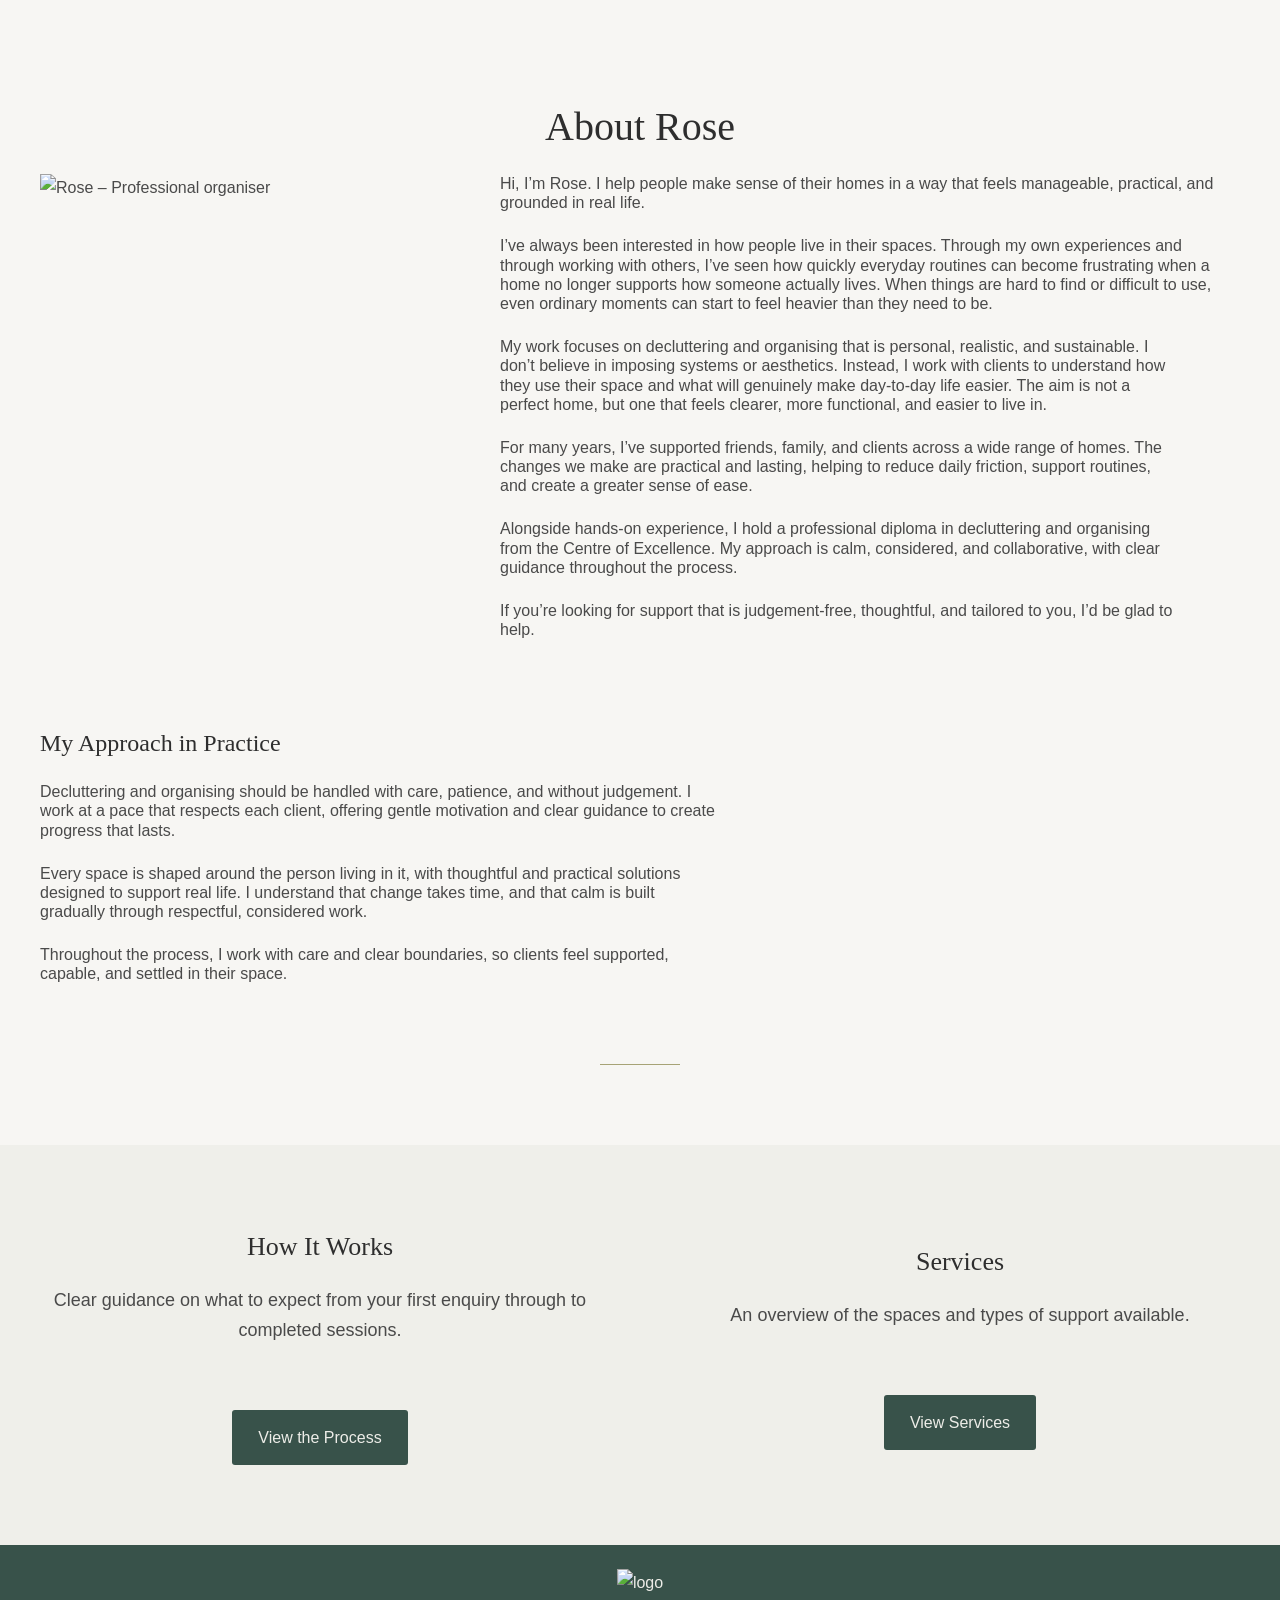
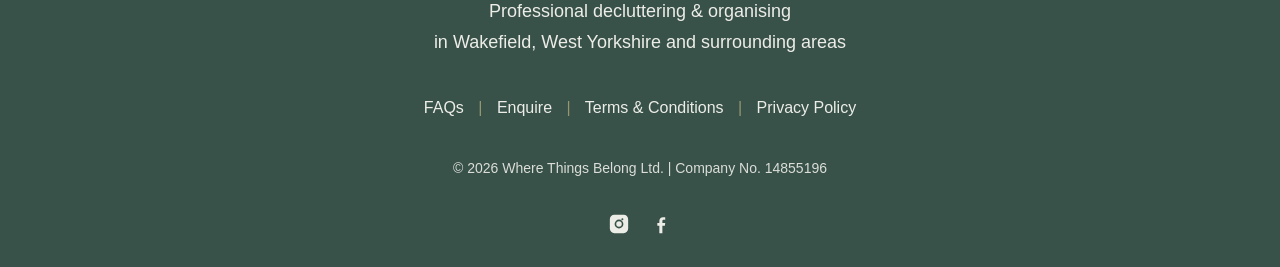
==== about.html @ 06a733cd "Update about page description for SEO" ====
<!DOCTYPE html>
<html lang="en">
<head>
     <meta charset="utf-8">
    <meta http-equiv="X-UA-Compatible" content="IE=edge">
    <title>About Rose | Where Things Belong</title>
    <link rel="icon" href="icon/favicon-32x32.png">
    <link rel="apple-touch-icon" href="icon/apple-touch-icon.png">
    <meta name="description"
        content="Professional decluttering and organising in Wakefield, West Yorkshire, and surrounding areas. Considered, practical support to create manageable systems that work for real life.">
    <meta name="viewport" content="width=device-width, initial-scale=1">
    <!-------------------------------Sheet Links------------------------->
    <link rel="stylesheet" href="style.css">
    <link rel="preload" href="PNG-Imgs/homepage/home.png" as="image">
    <!-------------------------------Fonts--------------------------------------->
    <link href="https://fonts.googleapis.com/css2?family=Sedan+SC&display=swap" rel="stylesheet" media="screen">
    <link
        href="https://fonts.googleapis.com/css2?family=Poppins:ital,wght@0,100;0,200;0,300;0,400;0,500;0,600;0,700;0,800;0,900;1,100;1,200;1,300;1,400;1,500;1,600;1,700;1,800;1,900&display=swap"
        rel="stylesheet">
        <!-------------------------------JavaScript------------------------>
    <link rel="stylesheet" href="https://cdnjs.cloudflare.com/ajax/libs/font-awesome/6.5.1/css/all.min.css" />
    <script src="https://code.jquery.com/jquery-1.10.2.js"></script>
</head>

<!-- -----------------------------------NAVIGATION BAR------------------------------->
<header>
  <!--Navigation bar-->
  <div id="nav-placeholder">

  </div>

  <script>
    $(function () {
      $("#nav-placeholder").load("nav.html");
    });
  </script>

</header>
<!--end of Navigation bar -->

<body>
     <!-----------------------------------ABOUT US------------------------------------->
<main class="about-page">

<div class="container">

<h1>About Rose</h1>

<div class="about-hero">

<div class="about-image">
<img src="PNG-Imgs/Rose - Where things belong.png" alt="Rose – Professional organiser">
</div>

<div class="about-intro">

<p>Hi, I’m Rose. I help people make sense of their homes in a way that feels manageable, practical, and grounded in real life.</p>

<p>I’ve always been interested in how people live in their spaces. Through my own experiences and through working with others, I’ve seen how quickly everyday routines can become frustrating when a home no longer supports how someone actually lives. When things are hard to find or difficult to use, even ordinary moments can start to feel heavier than they need to be.</p>

<div class="about-body reading-width">

<p>My work focuses on decluttering and organising that is personal, realistic, and sustainable. I don’t believe in imposing systems or aesthetics. Instead, I work with clients to understand how they use their space and what will genuinely make day-to-day life easier. The aim is not a perfect home, but one that feels clearer, more functional, and easier to live in.</p>

<p>For many years, I’ve supported friends, family, and clients across a wide range of homes. The changes we make are practical and lasting, helping to reduce daily friction, support routines, and create a greater sense of ease.</p>

<p>Alongside hands-on experience, I hold a professional diploma in decluttering and organising from the Centre of Excellence. My approach is calm, considered, and collaborative, with clear guidance throughout the process.</p>

<p>If you’re looking for support that is judgement-free, thoughtful, and tailored to you, I’d be glad to help.</p>

</div>


</div>

</div>



<div class="about-approach reading-width">

<h2>My Approach in Practice</h2>

<p>Decluttering and organising should be handled with care, patience, and without judgement. I work at a pace that respects each client, offering gentle motivation and clear guidance to create progress that lasts.</p>

<p>Every space is shaped around the person living in it, with thoughtful and practical solutions designed to support real life. I understand that change takes time, and that calm is built gradually through respectful, considered work.</p>

<p>Throughout the process, I work with care and clear boundaries, so clients feel supported, capable, and settled in their space.</p>

</div>

</div>


<div class="section-divider"></div>


<section class="cta-band">

<div class="container cta-grid">

<div class="cta-block">

<h3>How It Works</h3>

<p>Clear guidance on what to expect from your first enquiry through to completed sessions.</p>

<a href="HIW.html" class="btn-primary">View the Process</a>

</div>


<div class="cta-block">

<h3>Services</h3>

<p>An overview of the spaces and types of support available.</p>

<a href="Services.html" class="btn-primary">View Services</a>

</div>

</div>

</section>

</main>

        <!--footer bar-->
  <div id="foot-placeholder">

  </div>

  <script>
    $(function () {
      $("#foot-placeholder").load("footer.html");
    });
  </script>
  <!--end of footer bar-->
</body>
</html>
---- style.css ----
* {
  margin: 0;
  padding: 0;
  box-sizing: border-box;
}

html {
  scroll-behavior: smooth;
}

body {
  min-height: 100%;
      background-color: #F7F6F3;

}



/****************************************** HEADER PERM**************************************************************/

.nav-bar {
  width: 100%;
  height: auto;
  display: flex;
  justify-content: space-evenly;
  align-items: center;
  list-style: none;
  color: #000;
  padding: auto;
  background-color: #F7F6F3;
  border-radius: 5px;
  border-bottom: #EDEDE8 solid 1px;
}

.nav-logo {
  display: flex;
  align-items: center;
}

.nav-logo img {
  height: 80px !important;        
  width: auto;        
  max-width: 100%;     
  object-fit: contain; 
}

.menu {
  display: flex;
}

.menu li {
  padding-left: 30px;
}

.menu li a {
  display: inline-block;
  text-decoration: none;
  color: #000;
  text-align: center;
  transition: 0.15s ease-in-out;
  position: relative;
  text-transform: capitalize;
}

.menu li a::after {
  content: "";
  position: absolute;
  bottom: 0;
  left: 0;
  width: 0;
  height: 1px;
  background-color: #A7A376;
  transition: 0.15s ease-in-out;
}

.menu li a:hover:after {
  width: 100%;
}

.open-menu,
.close-menu {
  position: absolute;
  color: #000;
  cursor: pointer;
  font-size: 1.5rem;
  display: none;
}

.open-menu {
  top: 4%;
  /*was 50% before fixed position applied*/
  right: 20px;
  transform: translateY(-50%);
  position: fixed;
}

.close-menu {
  top: 10px;
  right: 20px;
}

#check {
  display: none;
}


body{
  background:#F7F6F3;
  color:#4A4A4A;
  font-family:'Source Sans 3', sans-serif;
  line-height:1.7;
  }
  
  .container{
  max-width:1200px;
  margin:auto;
  padding: 0%;
  }
  
  .reading-width{
  max-width:680px;
  }
  
  section{
  padding:100px 0;
  }
  
  h1,h2,h3{
  font-family: "Cormorant Garamond", serif;
  font-weight: 500;
  font-size: 36px;
  color: #2E2E2E;
  margin-bottom: 60px;
  }
  
  h1{
  font-size:52px;
  line-height:1.15;
  }
  
  .about-page h1{
    display: block;
    width: 85%;
    height: auto;
    text-align: center;
    justify-content: center;
    align-items: center;
    margin: 1.5rem auto;
    padding: auto;
  }
  
  .btn-primary{
  display:inline-block;
  background:#38524A;
  color:#EDEDE8;
  padding:16px 28px;
  text-decoration:none;
  margin-top:40px;
  font-style: normal;
  }
  
  .services-overview{
  background:#EFEFEA;
  }


  .services-overview .reading-width ul li{
        color: #4A4A4A;
        font-style: italic;
        font-size: large;
        list-style-position: inside;
  }


  .services-overview .reading-width li::marker{
    color: #A7A376;
  }
  
  .about-overview{
  background:#EFEFEA;
  }
  
  .hero-grid{
  display:grid;
  grid-template-columns:1fr 1fr;
  gap:80px;
  align-items:center;
  margin: auto;
  }

  .hero-text{
    margin: 1rem auto;
    padding: auto;
  }

  .hero-text h1{
    text-align: center;
  }
  
  .hero-image img{
  width:100%;
  height:auto;
  }
  
  .testimonial-grid{
  display:grid;
  grid-template-columns:repeat(3,1fr);
  gap:80px;
  }
  
  .testimonial p{
  font-size:18px;
  }
  
  .attribution{
  margin-top:16px;
  color:#2E2E2E;
  font-size:16px;
  }
  
  .final-cta{
  background:#EFEFEA;
  }
  
  .cta-grid{
  display:grid;
  grid-template-columns:1fr 1fr;
  gap:80px;
  align-items: center;
  text-align: center;
  justify-content: center;
  }


.testimonials {
  background: #F7F6F3;
  padding: 100px 0 120px 0;
}

.testimonials .container {
  max-width: 1200px;
  margin: 0 auto;
}

.testimonials h2 {
  font-family: "Cormorant Garamond", serif;
  font-weight: 500;
  font-size: 36px;
  color: #2E2E2E;
  margin-bottom: 60px;
}

.testimonial-grid {
  display: grid;
  grid-template-columns: repeat(3, 1fr);
  gap: 70px;
}

.testimonial {
  border-left: 3px solid #A7A376;
  padding-left: 24px;
}

.testimonial-text {
  font-family: "Source Sans 3", sans-serif;
  font-size: 18px;
  line-height: 1.7;
  color: #4A4A4A;
}

.testimonial-author {
  font-family: "Source Sans 3", sans-serif;
  font-size: 16px;
  color: #2E2E2E;
  margin-top: 16px;
}

.contact-page{
  background:#F7F6F3;
  color:#4A4A4A;
  }

  .contact-page h2{
    margin: 1rem 0;
    padding: 0;
  }

  .contact-page h1{
    margin: 1.5rem auto;
    padding: auto;
  }
  
  /* Containers */
  
 
  
  .reading-width{
  max-width:680px;
  }

  /* Headings */
  
  h1{
  font-family:"Cormorant Garamond",serif;
  font-weight:500;
  font-size:40px;
  color:#2E2E2E;
  padding-top:80px;
  margin-bottom:24px;
  }

  
  .next-heading{
  margin-top:80px;
  }
  
  /* Body text */
  
  p{
  font-family:"Source Sans 3",sans-serif;
  font-size:18px;
  line-height:1.7;
  margin-bottom:24px;
  }
  
  .intro{
  margin-bottom:40px;
  }
  
  /* Contact form */
  
  .contact-form{
  margin-top:20px;
  }
  
  .form-field{
  margin-bottom:20px;
  }
  
  .form-field label{
  display:block;
  font-family:"Source Sans 3",sans-serif;
  font-size:16px;
  color:#2E2E2E;
  margin-bottom:8px;
  }
  
  .contact-form input,
  .contact-form textarea{
  width:100%;
  padding:14px 16px;
  border:1px solid #A7A376;
  background:#FFFFFF;
  font-family:"Source Sans 3",sans-serif;
  font-size:16px;
  border-radius:3px;
  }

  
  .contact-form textarea{
  min-height:140px;
  resize:vertical;
  }
  
  /* Button */
  
  .btn-submit{
  margin-top:30px;
  background:#38524A;
  color:#EDEDE8;
  border:none;
  padding:14px 26px;
  font-family:"Source Sans 3",sans-serif;
  font-size:16px;
  cursor:pointer;
  border-radius:3px;
  transition:background .25s ease;
  }
  
  .btn-submit:hover{
  background:#2f443d;
  }
  
  /* Divider */
  
  .section-divider{
  width:80px;
  height:1px;
  background:#A7A376;
  margin:80px auto;
  }
  
  /* CTA band */
  
  .cta-band{
  background:#EFEFEA;
  padding:80px 0;
  }
  
  .cta-grid{
  display:grid;
  grid-template-columns:1fr 1fr;
  gap:80px;
  }
  
  .cta-block h3{
  font-family:"Cormorant Garamond",serif;
  font-size:26px;
  color:#2E2E2E;
  margin-bottom:16px;
  }

  .final-cta h3{
  font-family: "Cormorant Garamond", serif;
  font-weight: 500;
  font-size: 36px;
  color: #2E2E2E;
  margin-bottom: 60px;  }
  
  .cta-block p{
  margin-bottom:24px;
  }
  
  .btn-primary{
  display:inline-block;
  background:#38524A;
  color:#EDEDE8;
  padding:14px 26px;
  text-decoration:none;
  font-family:"Source Sans 3",sans-serif;
  font-size:16px;
  }
  
  .btn-primary:hover{
  background:#2f443d;
  }

  .about-page{
background:#F7F6F3;
color:#4A4A4A;
}




/* Hero layout */

.about-hero{
display:grid;
grid-template-columns:420px 1fr;
gap:40px;
align-items:start;
margin-bottom:40px;
}

/* Image */

.about-image img{
width:80%;
height:auto;
display:block;
}

/* Body text */

.about-body p,
.about-intro p{
font-family:"Source Sans 3",sans-serif;
font-size:18px;
line-height:1.7;
color:#4A4A4A;
margin-bottom:26px;
}

/* Approach section */


.about-approach h2{
font-family:"Cormorant Garamond",serif;
font-weight:500;
font-size:24px;
color:#2E2E2E;
margin-top:60px;
margin-bottom:18px;
}

.about-intro p{
font-family:"Source Sans 3",sans-serif;
font-size:1rem;
line-height:1.2;
color:#4A4A4A;
margin-bottom:24px;
}

.about-approach p{
font-family:"Source Sans 3",sans-serif;
font-size:1rem;
line-height:1.2;
color:#4A4A4A;
margin-bottom:24px;
padding: 0;
}


/* Divider */

.section-divider{
width:80px;
height:1px;
background:#A7A376;
margin:80px auto;
}


/* Buttons */

.btn-primary{
display:inline-block;
background:#38524A;
color:#EDEDE8;
padding:14px 26px;
font-family:"Source Sans 3",sans-serif;
font-size:16px;
text-decoration:none;
border-radius:3px;
transition:background .25s ease;
}

.btn-primary:hover{
background:#2f443d;
}

.legal-page{
background:#F7F6F3;
}

.legal-container{
max-width:820px;
margin:auto;
padding:72px 40px;
}

.legal-page h1{
font-size:44px;
line-height:1.15;
margin-bottom:32px;
padding-top:20px;
}

.legal-page h2{
font-size:28px;
line-height:1.2;
margin-top:44px;
margin-bottom:18px;
}

/* Last updated */

.last-updated{
font-family:"Source Sans 3",sans-serif;
font-size:16px;
color:#4A4A4A;
margin-bottom:28px;
}

/* Body text */

.legal-container p{
font-family:"Source Sans 3",sans-serif;
font-size:16.5px;
line-height:1.75;
color:#4A4A4A;
margin-bottom:18px;
}

/* Lists */

.legal-container ul{
margin:12px 0 20px 18px;
}

.legal-container li{
font-family:"Source Sans 3",sans-serif;
font-size:16.5px;
line-height:1.75;
color:#4A4A4A;
margin-bottom:8px;
}

.legal-container li::marker{
color:#A7A376;
}

/* Links */

.legal-container a{
color:#38524A;
text-decoration:none;
}

.legal-container a:hover{
text-decoration:underline;
}

.book_btn {
  background-color:#38524A;
  color:  #EDEDE8;
  padding: 0.5rem 0.5rem;
  border: none;
  outline: none;
  border-radius: 0.5rem;
  font-size: 1rem;
  font-weight: 400;
  cursor: pointer;
  transition: scale 0.2 ease;
  font-family: "Cormorant Garamond", serif;
  transition: scale 0.2 ease;
  text-align: center;
  text-decoration: none;
}

 /*---------------------------------------------------FOOTER-----------------------------------------------------------------*/
  .site-footer {
    background: #38524A;
    color: #EDEDE8;
    padding:  24px 80px;
    text-align: center;
  }
  
  .footer-container {
    max-width: 1200px;
    margin: 0 auto;
  }
  
  /* Wordmark */
  
  .footer-brand img{
    width: 100%;
    height: auto;
    padding: 0%;
    align-items: start;
    text-align: center;
    justify-content: center;
  }
  
  .brand-sub {
    font-family: "Cormorant Garamond", serif;
    font-size: 18px;
  }
  
  /* Location */
  
  .footer-location {
    font-family: "Source Sans 3", sans-serif;
    font-size: 16px;
  }
  
  /* Links */
  
  .footer-links {
    margin-top: 36px;
    font-family: "Source Sans 3", sans-serif;
    font-size: 16px;
  }
  
  .footer-links a {
    color: #EDEDE8;
    text-decoration: none;
    transition: color 0.25s ease;
  }
  
  .footer-links a:hover {
    color: #A7A376;
  }
  
  .footer-links .divider {
    margin: 0 10px;
    opacity: 0.85;
    color: #A7A376;
  }
  
  /* Social */
  
  .footer-social {
    margin-top: 32px;
    display: flex;
    justify-content: center;
    gap: 20px;
  }
  
  .social-icon {
    width: 22px;
    height: 22px;
    fill: #EDEDE8;
    transition: fill 0.25s ease;
  }
  
  .footer-social a:hover .social-icon {
    fill: #A7A376;
  }
  
  /* Legal */
  
  .footer-legal {
    margin-top: 36px;
    font-family: "Source Sans 3", sans-serif;
    font-size: 14px;
    opacity: 0.9;
    color: #EDEDE8;
    text-align: center;
  }

  .footer-legal p {
    color: #EDEDE8;
    font-size: 14px;
    margin: 0;
    opacity: 1;

}
  
@media (max-width: 900px) {

  .testimonial-grid {
    grid-template-columns: 1fr;
    gap: 45px;
  }

  .testimonials {
    padding: 80px 24px 100px 24px;
  }

  .nav-logo{
    height: auto;
    width: auto;
  }

   .hero-grid{
    margin: auto;
    align-items: center;
    justify-content: center;
    text-align: center;
  }

}

@media (max-width:768px){



.container{
padding:0 24px;
}

h1{
font-size:30px;
padding-top:60px;
margin-bottom:24px;
}

.about-hero{
grid-template-columns:1fr;
}

.about-image img{
margin:24px 0;
}

.about-body p,
.about-intro p{
font-size:17px;
margin-bottom:24px;
}


.section-divider{
width:60px;
margin:60px auto;
}

.cta-grid{
grid-template-columns:1fr;
gap:40px;
}

.cta-band{
padding:60px 24px;
}

.legal-container{
padding:60px 24px;
}

h1{
font-size:30px;
}

h2{
font-size:20px;
}

.legal-container p,
.legal-container li{
font-size:16px;
}

}
/*media - change if you want to change the display for a device.*/

/*Extra small screens*/
@media (max-width: 767px) {


  .menu {
    flex-direction: column;
    align-items: center;
    justify-content: space-evenly;
    width: 100%;
    height: 100%;
    position: fixed;
    top: 0;
    right: -100%;
    z-index: 100;
    transition: all 0.5s ease-in-out;
    background: rgba(167, 167, 167, 0.5);
    backdrop-filter: blur(10px);
  }

  h1,h2,h3 {
    font-family: "Cormorant Garamond", serif;
  font-weight: 500;
  font-size: 36px;
  color: #2E2E2E;
  margin-bottom: 60px;
  }

  .menu li a {
    padding: 10px;
    font-family: 'Cormorant Garamond', sans-serif;
    text-decoration: none;
    color: #000;
    font-weight: 700;
  }

  .open-menu,
  .close-menu {
    display: block;
    margin-top: 3rem;
  }

  #check:checked ~ .menu {
    right: 0;
  }

  #check:checked ~ .open-menu {
    visibility: hidden;
  }

  .menu-2 {
    display: none;
  }

  .nav-bar {
    display: flex;
    flex-direction: row;
    align-items: center;
    justify-content: space-between;
  }

  .nav-logo img {
    height: 60px !important;
    width: auto !important;
}

  /*--------------------------------------------HEADER------------------------------------------------*/

  .hero {
    width: 100%;
    min-height: 100%;
    margin: 0%;
    padding: 0%;
    align-items: center;
    justify-content: center;
    text-align: center;
  }

  .hero-grid{
    display: block;
    align-items: left;
    justify-content: left;
    text-align: left;
  }

  .hero-image{
    display: none;
    margin: 0;
    padding: 0;
  }

  .tagline{
    font-style: italic;
    text-align: center;
  }




  /********************************************************** BUTTONS************************************/


 

}


/*medium screens*/
@media (min-width: 768px) {
  .nav-bar {
    width: 100%;
    height: 10%;
    display: flex;
    flex-direction: row;
    justify-content: space-evenly;
    align-items: center;
    position: fixed;
    top: 0;
    z-index: 1030;
    margin: auto;
    padding: 2rem 1rem;
  }

.nav-logo img {
    height: 80px;
  }

  .menu,
  .open-menu,
  .close-menu,
  #check {
    display: none;
  }

  .menu-2 {
    display: flex;
    flex-direction: row;
    width: 100%;
    justify-content: space-evenly;
    align-items: right;
    font-size: 1rem;
    font-family: "Cormorant Garamond", serif;
    padding: 1rem 0;
  }

  .menu-2 a {
    text-decoration: none;
    color: #000;
    position: relative;
  }

  .menu-2 a::after {
    content: "";
    position: absolute;
    left: 0;
    bottom: -2px;
    width: 100%;
    height: 1px;
    background-color: #A7A376;
    transform: scaleX(0);
    transform-origin: left;
    transition: transform 0.3s ease-in-out;
  }

  .menu-2 a:hover::after {
    transform: scaleX(1);
  }

  .hero-image{
    display: block;
  }

  .col-2 h1 {
    font-size: 2.5rem;
  }



  .small-container {
    width: 100%;
  }
  .hero-grid{
  display:grid;
  grid-template-columns:1fr 1fr;
  gap:80px;
  align-items:center;
  }

   .footer-brand img{
    width: 30%;
    height: auto;
   }

  

  details {
    font-size: 1.5rem;
    border: #000 solid;
    margin: 1rem 0;
    padding: 2rem 0;
  }

  .about {
    width: 100%;
    height: 100%;
    display: flex;
    flex-direction: column;
    text-align: center;
    align-items: center;
    justify-content: center;
  }

  .about .row {
    display: grid;
    grid-template-columns: auto auto;
  }

  .about h2 {
    text-align: center;
    display: flex;
    font-family: "Cormorant Garamond", sans-serif;
    font-optical-sizing: auto;
    font-weight: 400;
    font-style: normal;
  }

  .about p {
    text-align: center;
    display: flex;
    flex-direction: column;
    margin-left: auto;
    margin-right: auto;
    font-family: "Cormorant Garamond", serif;
    font-weight: 400;
    font-style: normal;
    font-size: 1.3rem;
  }

  .col-2 img {
    width: auto;
    height: 40rem;
    margin: auto 2rem;
  }

  .open-container ul li {
    padding: 2rem 0;
    font-size: 1.5rem;
  }

  .contact-inputs {
    font-size: 1.5rem;
    text-align: center;
    padding: 3rem;
  }
}



/*normal screens*/
@media (min-width: 1024px) {

    .nav-bar {
    width: 100%;
    height: 10%;
    display: flex;
    flex-direction: row;
    justify-content: space-evenly;
    align-items: center;
  }

  .book_btn {
    width: 10%;
  }

  .nav-bar a {
    font-size: 1rem;
  }

}



/*Extra large screens*/
@media (min-width: 1536px) {


  .hero {
    padding: 0%;
    height: 100%;
  }
  
}
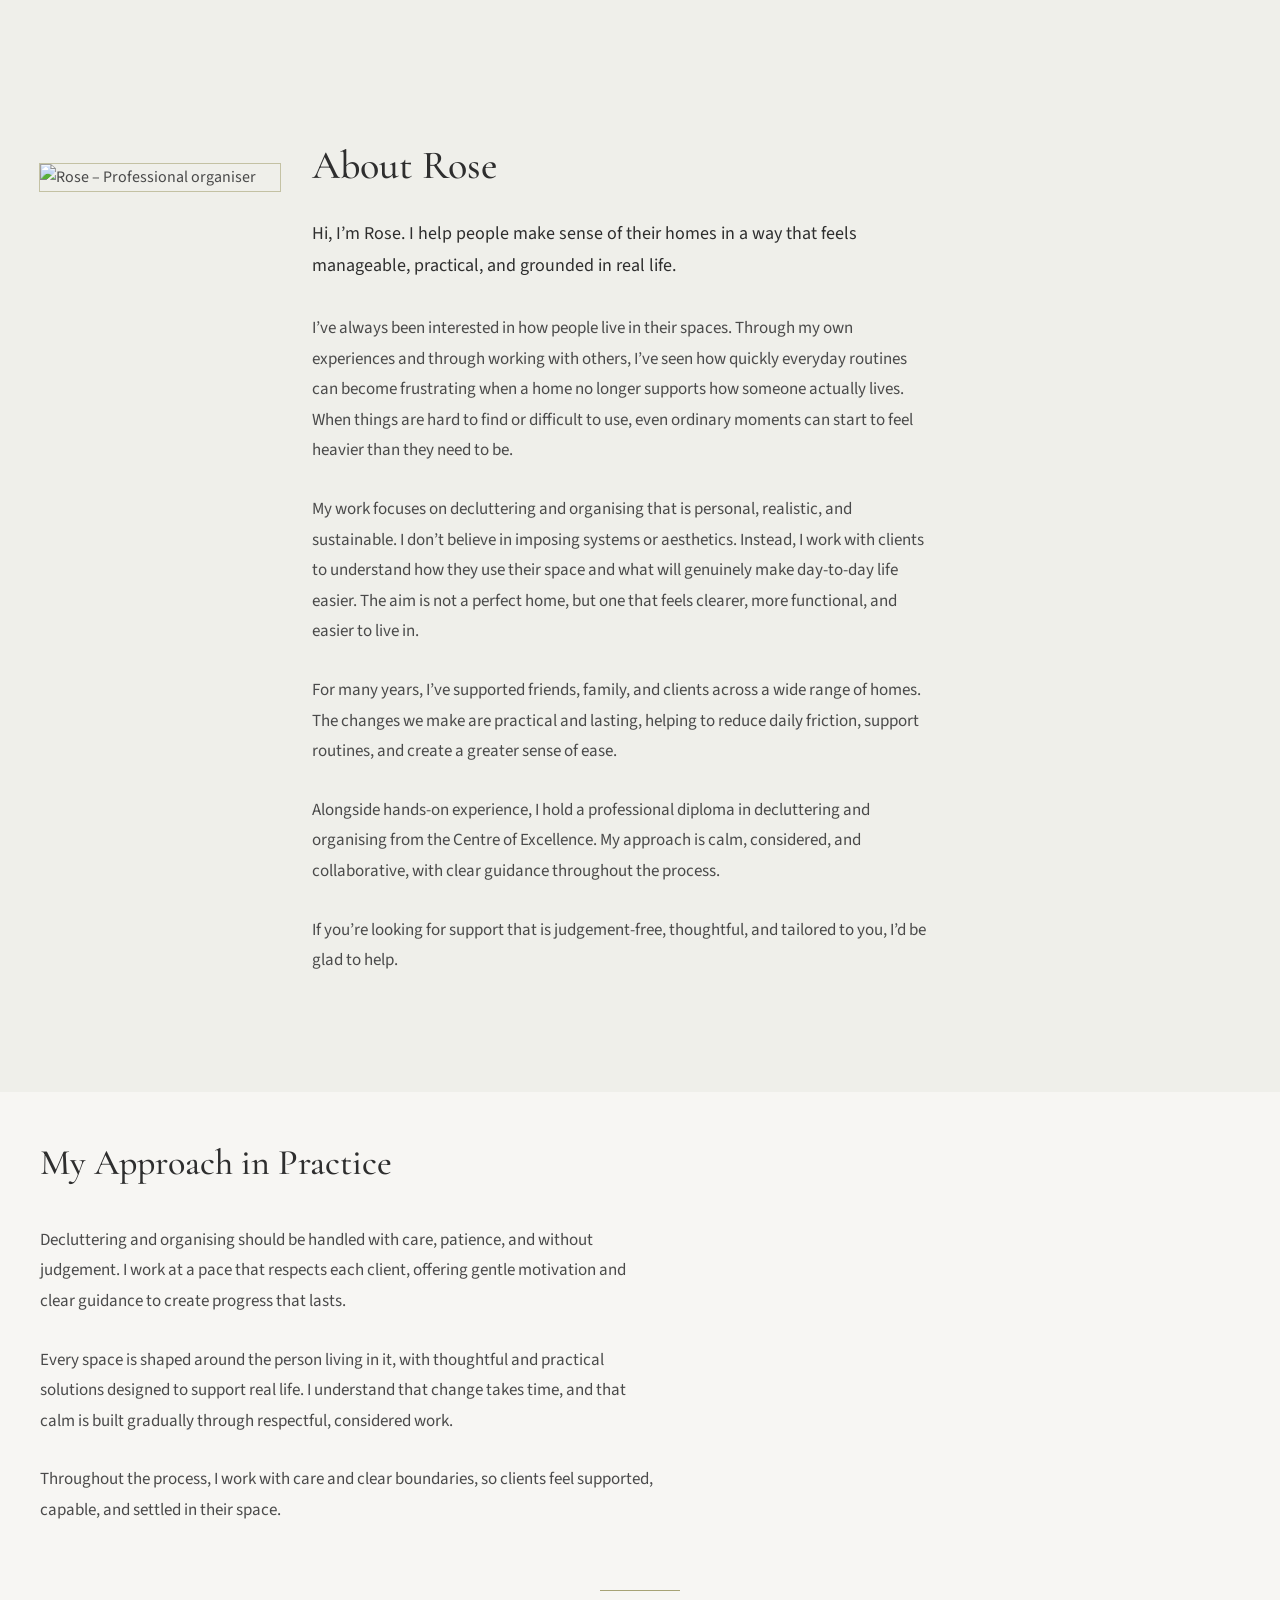
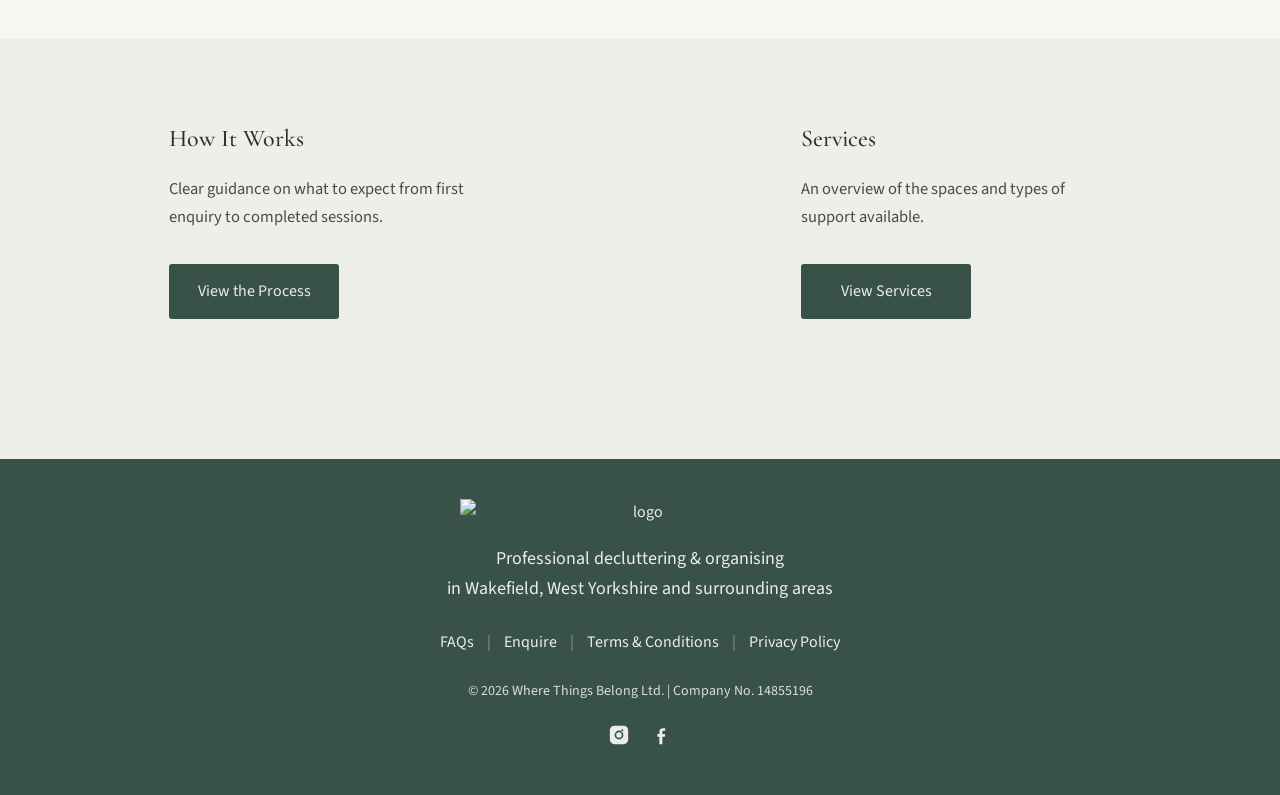
==== commit 736c5be9: "Refine CTA styling, fix fonts, and improve footer layout" ====
--- a/about.html
+++ b/about.html
@@ -7,16 +7,13 @@
     <link rel="icon" href="icon/favicon-32x32.png">
     <link rel="apple-touch-icon" href="icon/apple-touch-icon.png">
     <meta name="description"
-        content="Professional decluttering and organising in Wakefield, West Yorkshire, and surrounding areas. Considered, practical support to create manageable systems that work for real life.">
+        content="Learn more about Rose and the considered, practical approach behind Where Things Belong, offering professional decluttering and organising in West Yorkshire.">
     <meta name="viewport" content="width=device-width, initial-scale=1">
     <!-------------------------------Sheet Links------------------------->
-    <link rel="stylesheet" href="style.css">
+    <link rel="stylesheet" href="style.css?v=2">
     <link rel="preload" href="PNG-Imgs/homepage/home.png" as="image">
     <!-------------------------------Fonts--------------------------------------->
-    <link href="https://fonts.googleapis.com/css2?family=Sedan+SC&display=swap" rel="stylesheet" media="screen">
-    <link
-        href="https://fonts.googleapis.com/css2?family=Poppins:ital,wght@0,100;0,200;0,300;0,400;0,500;0,600;0,700;0,800;0,900;1,100;1,200;1,300;1,400;1,500;1,600;1,700;1,800;1,900&display=swap"
-        rel="stylesheet">
+     <link href="https://fonts.googleapis.com/css2?family=Cormorant+Garamond:wght@500&family=Source+Sans+3:wght@400;500&display=swap" rel="stylesheet">
         <!-------------------------------JavaScript------------------------>
     <link rel="stylesheet" href="https://cdnjs.cloudflare.com/ajax/libs/font-awesome/6.5.1/css/all.min.css" />
     <script src="https://code.jquery.com/jquery-1.10.2.js"></script>
@@ -41,55 +38,54 @@
 <body>
      <!-----------------------------------ABOUT US------------------------------------->
 <main class="about-page">
+  <section class="about-intro-section">
+    <div class="container">
 
-<div class="container">
+      <div class="about-hero">
 
-<h1>About Rose</h1>
+        <div class="about-image">
+          <img src="PNG-Imgs/Rose - Where things belong.png" alt="Rose – Professional organiser">
+        </div>
 
-<div class="about-hero">
+        <div class="about-intro">
+          <h1>About Rose</h1>
 
-<div class="about-image">
-<img src="PNG-Imgs/Rose - Where things belong.png" alt="Rose – Professional organiser">
-</div>
+          <p>Hi, I’m Rose. I help people make sense of their homes in a way that feels manageable, practical, and grounded in real life.</p>
 
-<div class="about-intro">
+          <p>I’ve always been interested in how people live in their spaces. Through my own experiences and through working with others, I’ve seen how quickly everyday routines can become frustrating when a home no longer supports how someone actually lives. When things are hard to find or difficult to use, even ordinary moments can start to feel heavier than they need to be.</p>
 
-<p>Hi, I’m Rose. I help people make sense of their homes in a way that feels manageable, practical, and grounded in real life.</p>
+          <div class="about-body reading-width">
+            <p>My work focuses on decluttering and organising that is personal, realistic, and sustainable. I don’t believe in imposing systems or aesthetics. Instead, I work with clients to understand how they use their space and what will genuinely make day-to-day life easier. The aim is not a perfect home, but one that feels clearer, more functional, and easier to live in.</p>
 
-<p>I’ve always been interested in how people live in their spaces. Through my own experiences and through working with others, I’ve seen how quickly everyday routines can become frustrating when a home no longer supports how someone actually lives. When things are hard to find or difficult to use, even ordinary moments can start to feel heavier than they need to be.</p>
+            <p>For many years, I’ve supported friends, family, and clients across a wide range of homes. The changes we make are practical and lasting, helping to reduce daily friction, support routines, and create a greater sense of ease.</p>
 
-<div class="about-body reading-width">
+            <p>Alongside hands-on experience, I hold a professional diploma in decluttering and organising from the Centre of Excellence. My approach is calm, considered, and collaborative, with clear guidance throughout the process.</p>
 
-<p>My work focuses on decluttering and organising that is personal, realistic, and sustainable. I don’t believe in imposing systems or aesthetics. Instead, I work with clients to understand how they use their space and what will genuinely make day-to-day life easier. The aim is not a perfect home, but one that feels clearer, more functional, and easier to live in.</p>
+            <p>If you’re looking for support that is judgement-free, thoughtful, and tailored to you, I’d be glad to help.</p>
+          </div>
 
-<p>For many years, I’ve supported friends, family, and clients across a wide range of homes. The changes we make are practical and lasting, helping to reduce daily friction, support routines, and create a greater sense of ease.</p>
+        </div>
 
-<p>Alongside hands-on experience, I hold a professional diploma in decluttering and organising from the Centre of Excellence. My approach is calm, considered, and collaborative, with clear guidance throughout the process.</p>
+      </div>
 
-<p>If you’re looking for support that is judgement-free, thoughtful, and tailored to you, I’d be glad to help.</p>
+    </div>
+  </section>
 
-</div>
+  <div class="container">
 
+    <div class="about-approach reading-width">
 
-</div>
+      <h2>My Approach in Practice</h2>
 
-</div>
+      <p>Decluttering and organising should be handled with care, patience, and without judgement. I work at a pace that respects each client, offering gentle motivation and clear guidance to create progress that lasts.</p>
 
+      <p>Every space is shaped around the person living in it, with thoughtful and practical solutions designed to support real life. I understand that change takes time, and that calm is built gradually through respectful, considered work.</p>
 
+      <p>Throughout the process, I work with care and clear boundaries, so clients feel supported, capable, and settled in their space.</p>
 
-<div class="about-approach reading-width">
+    </div>
 
-<h2>My Approach in Practice</h2>
-
-<p>Decluttering and organising should be handled with care, patience, and without judgement. I work at a pace that respects each client, offering gentle motivation and clear guidance to create progress that lasts.</p>
-
-<p>Every space is shaped around the person living in it, with thoughtful and practical solutions designed to support real life. I understand that change takes time, and that calm is built gradually through respectful, considered work.</p>
-
-<p>Throughout the process, I work with care and clear boundaries, so clients feel supported, capable, and settled in their space.</p>
-
-</div>
-
-</div>
+  </div>
 
 
 <div class="section-divider"></div>
@@ -103,7 +99,7 @@
 
 <h3>How It Works</h3>
 
-<p>Clear guidance on what to expect from your first enquiry through to completed sessions.</p>
+<p>Clear guidance on what to expect from first enquiry to completed sessions.</p>
 
 <a href="HIW.html" class="btn-primary">View the Process</a>
 
--- a/style.css
+++ b/style.css
@@ -138,16 +138,15 @@
   line-height:1.15;
   }
   
-  .about-page h1{
-    display: block;
-    width: 85%;
-    height: auto;
-    text-align: center;
-    justify-content: center;
-    align-items: center;
-    margin: 1.5rem auto;
-    padding: auto;
-  }
+  .about-page h1 {
+  display: block;
+  width: auto;
+  height: auto;
+  text-align: left;
+  margin: 2.5rem 0 1.5rem 0;
+  padding: 0;
+  line-height: 1.05;
+}
   
   .btn-primary{
   display:inline-block;
@@ -400,9 +399,18 @@
   .cta-grid{
   display:grid;
   grid-template-columns:1fr 1fr;
-  gap:80px;
-  }
-  
+  gap:64px;
+  align-items: start;
+  }
+  
+  .cta-block {
+  display: flex;
+  flex-direction: column;
+  align-items: center;
+  text-align: center;
+  min-height: 260px;
+  }
+
   .cta-block h3{
   font-family:"Cormorant Garamond",serif;
   font-size:26px;
@@ -417,9 +425,13 @@
   color: #2E2E2E;
   margin-bottom: 60px;  }
   
-  .cta-block p{
-  margin-bottom:24px;
-  }
+ .cta-block {
+  display: flex;
+  flex-direction: column;
+  align-items: center;
+  text-align: center;
+  min-height: 260px;
+ }
   
   .btn-primary{
   display:inline-block;
@@ -429,86 +441,111 @@
   text-decoration:none;
   font-family:"Source Sans 3",sans-serif;
   font-size:16px;
+  text-align: center;
   }
   
   .btn-primary:hover{
   background:#2f443d;
-  }
-
-  .about-page{
-background:#F7F6F3;
-color:#4A4A4A;
-}
-
-
-
-
-/* Hero layout */
-
-.about-hero{
-display:grid;
-grid-template-columns:420px 1fr;
-gap:40px;
-align-items:start;
-margin-bottom:40px;
-}
-
-/* Image */
-
-.about-image img{
-width:80%;
-height:auto;
-display:block;
-}
-
-/* Body text */
-
+  
+}
+
+.about-intro-section {
+  background: #EFEFEA;
+  padding: 120px 0 48px;
+  margin-bottom: 40px;
+}
+
+.about-page {
+  background: #F7F6F3;
+  color: #4A4A4A;
+}
+
+.about-page .container {
+  max-width: 1200px;
+}
+
+.about-hero {
+  display: grid;
+  grid-template-columns: 240px minmax(0, 1fr);
+  gap: 32px;
+  align-items: start;
+  margin-top: 24px;
+  margin-bottom: 40px;
+}
+
+.about-image {
+  overflow: visible;
+  align-self: start;
+  padding-top: 20px;
+}
+
+.about-image img {
+  width: 100%;
+  max-width: 240px;
+  height: auto;
+  display: block;
+  object-fit: contain;
+  object-position: top;
+  box-shadow: 0 0 0 1px rgba(167, 163, 118, 0.6);
+}
+
+.about-intro {
+  max-width: 620px;
+}
+
+.about-page h1 {
+  display: block;
+  width: auto;
+  height: auto;
+  text-align: left;
+  justify-content: unset;
+  align-items: unset;
+  margin: 0 0 32px;
+  padding: 0;
+}
+
+.about-intro p,
 .about-body p,
-.about-intro p{
-font-family:"Source Sans 3",sans-serif;
-font-size:18px;
-line-height:1.7;
-color:#4A4A4A;
-margin-bottom:26px;
-}
-
-/* Approach section */
-
-
-.about-approach h2{
-font-family:"Cormorant Garamond",serif;
-font-weight:500;
-font-size:24px;
-color:#2E2E2E;
-margin-top:60px;
-margin-bottom:18px;
-}
-
-.about-intro p{
-font-family:"Source Sans 3",sans-serif;
-font-size:1rem;
-line-height:1.2;
-color:#4A4A4A;
-margin-bottom:24px;
-}
-
-.about-approach p{
-font-family:"Source Sans 3",sans-serif;
-font-size:1rem;
-line-height:1.2;
-color:#4A4A4A;
-margin-bottom:24px;
-padding: 0;
-}
-
+.about-approach p {
+  font-family: "Source Sans 3", sans-serif;
+  font-size: 17px;
+  line-height: 1.8;
+  color: #4A4A4A;
+  margin-bottom: 28px;
+  text-align: left;
+}
+
+.about-body.reading-width,
+.about-approach.reading-width {
+  max-width: 620px;
+}
+
+.about-approach {
+  margin-top: 0;
+}
+
+.about-approach h2 {
+  font-family: "Cormorant Garamond", serif;
+  font-weight: 500;
+  font-size: 36px;
+  color: #2E2E2E;
+  margin: 0 0 32px;
+}
+
+.about-intro > p:first-of-type {
+  font-size: 18px;
+  line-height: 1.75;
+  color: #2E2E2E;
+  margin-bottom: 32px;
+}
 
 /* Divider */
 
-.section-divider{
-width:80px;
-height:1px;
-background:#A7A376;
-margin:80px auto;
+.section-divider {
+  width: 80px;
+  height: 1px;
+  background: #A7A376;
+  margin: 64px auto 48px;
 }
 
 
@@ -619,103 +656,103 @@
   text-decoration: none;
 }
 
- /*---------------------------------------------------FOOTER-----------------------------------------------------------------*/
-  .site-footer {
-    background: #38524A;
-    color: #EDEDE8;
-    padding:  24px 80px;
-    text-align: center;
-  }
-  
-  .footer-container {
-    max-width: 1200px;
-    margin: 0 auto;
-  }
-  
-  /* Wordmark */
-  
-  .footer-brand img{
-    width: 100%;
-    height: auto;
-    padding: 0%;
-    align-items: start;
-    text-align: center;
-    justify-content: center;
-  }
-  
-  .brand-sub {
-    font-family: "Cormorant Garamond", serif;
-    font-size: 18px;
-  }
-  
-  /* Location */
-  
-  .footer-location {
-    font-family: "Source Sans 3", sans-serif;
-    font-size: 16px;
-  }
-  
-  /* Links */
-  
-  .footer-links {
-    margin-top: 36px;
-    font-family: "Source Sans 3", sans-serif;
-    font-size: 16px;
-  }
-  
-  .footer-links a {
-    color: #EDEDE8;
-    text-decoration: none;
-    transition: color 0.25s ease;
-  }
-  
-  .footer-links a:hover {
-    color: #A7A376;
-  }
-  
-  .footer-links .divider {
-    margin: 0 10px;
-    opacity: 0.85;
-    color: #A7A376;
-  }
-  
-  /* Social */
-  
-  .footer-social {
-    margin-top: 32px;
-    display: flex;
-    justify-content: center;
-    gap: 20px;
-  }
-  
-  .social-icon {
-    width: 22px;
-    height: 22px;
-    fill: #EDEDE8;
-    transition: fill 0.25s ease;
-  }
-  
-  .footer-social a:hover .social-icon {
-    fill: #A7A376;
-  }
-  
-  /* Legal */
-  
-  .footer-legal {
-    margin-top: 36px;
-    font-family: "Source Sans 3", sans-serif;
-    font-size: 14px;
-    opacity: 0.9;
-    color: #EDEDE8;
-    text-align: center;
-  }
-
-  .footer-legal p {
-    color: #EDEDE8;
-    font-size: 14px;
-    margin: 0;
-    opacity: 1;
-
+/*---------------------------------------------------FOOTER-----------------------------------------------------------------*/
+.site-footer {
+  background: #38524A;
+  color: #EDEDE8;
+  padding: 40px 24px;
+  text-align: center;
+}
+
+.footer-container {
+  max-width: 1200px;
+  margin: 0 auto;
+}
+
+/* Wordmark */
+
+.footer-brand {
+  margin-bottom: 18px;
+}
+
+.footer-brand img {
+  display: block;
+  width: clamp(220px, 30%, 360px);
+  height: auto;
+  margin: 0 auto;
+}
+
+/* Location */
+
+.footer-location {
+  font-family: "Source Sans 3", sans-serif;
+  font-size: 16px;
+  color: #EDEDE8;
+}
+
+.footer-location p {
+  margin: 0;
+  line-height: 1.7;
+}
+
+/* Links */
+
+.footer-links {
+  margin-top: 24px;
+  font-family: "Source Sans 3", sans-serif;
+  font-size: 16px;
+}
+
+.footer-links a {
+  color: #EDEDE8;
+  text-decoration: none;
+  transition: color 0.25s ease;
+}
+
+.footer-links a:hover {
+  color: #A7A376;
+}
+
+.footer-links .divider {
+  margin: 0 10px;
+  opacity: 0.85;
+  color: #A7A376;
+}
+
+/* Social */
+
+.footer-social {
+  margin-top: 20px;
+  display: flex;
+  justify-content: center;
+  gap: 20px;
+}
+
+.social-icon {
+  width: 22px;
+  height: 22px;
+  fill: #EDEDE8;
+  transition: fill 0.25s ease;
+}
+
+.footer-social a:hover .social-icon {
+  fill: #A7A376;
+}
+
+/* Legal */
+
+.footer-legal {
+  margin-top: 24px;
+  font-family: "Source Sans 3", sans-serif;
+  font-size: 14px;
+  color: #EDEDE8;
+  text-align: center;
+}
+
+.footer-legal p {
+  margin: 0;
+  font-size: 14px;
+  opacity: 0.9;
 }
   
 @media (max-width: 900px) {
@@ -757,18 +794,29 @@
 margin-bottom:24px;
 }
 
-.about-hero{
-grid-template-columns:1fr;
-}
-
-.about-image img{
-margin:24px 0;
+.about-hero {
+  grid-template-columns: 1fr;
+  gap: 24px;
+}
+
+.about-image img {
+  max-width: 200px;
+  margin: 0;
+}
+
+.about-page h1 {
+  margin: 0 0 24px;
 }
 
 .about-body p,
-.about-intro p{
-font-size:17px;
-margin-bottom:24px;
+.about-intro p,
+.about-approach p {
+  font-size: 17px;
+  margin-bottom: 24px;
+}
+
+.about-approach {
+  margin-top: 72px;
 }
 
 
@@ -1096,4 +1144,109 @@
     height: 100%;
   }
   
+}
+.cta-block p {
+  max-width: 34ch;
+  margin: 0 auto;
+}
+
+.cta-block .btn-primary {
+  margin-top: 32px;
+  min-width: 170px;
+}
+
+.cta-grid {
+  align-items: stretch;
+}
+
+.cta-block p {
+  text-align: left;
+}
+
+.cta-block {
+  align-items: flex-start;
+  text-align: left;
+}
+
+.cta-block h3 {
+  margin-bottom: 16px;
+}
+
+.cta-block p {
+  max-width: 30ch;
+}
+
+.cta-block {
+  max-width: 310px;
+  margin: 0 auto;
+}
+
+.cta-block p {
+  max-width: none;
+}
+
+.cta-block h3 {
+  font-size: 24px;
+}
+
+.cta-block p {
+  font-size: 16.5px;
+  line-height: 1.7;
+  margin: 0;
+}
+.cta-band .cta-block h3 {
+  font-size: 24px;
+  margin-bottom: 16px;
+}
+
+.cta-band .cta-block p {
+  font-size: 16.5px;
+  line-height: 1.7;
+  margin: 0;
+}
+
+.cta-band .cta-block h3 {
+  font-size: 24px !important;
+  margin-bottom: 16px !important;
+}
+
+.cta-band .cta-block p {
+  font-size: 16.5px !important;
+  line-height: 1.7 !important;
+  margin: 0 !important;
+}
+
+.final-cta .cta-grid {
+  gap: 64px;
+  align-items: stretch;
+}
+
+.final-cta .cta-grid > div {
+  display: flex;
+  flex-direction: column;
+  align-items: flex-start;
+  text-align: left;
+  max-width: 310px;
+  margin: 0 auto;
+}
+
+.final-cta .cta-grid > div h3 {
+  font-family: "Cormorant Garamond", serif;
+  font-weight: 500;
+  font-size: 24px;
+  color: #2E2E2E;
+  margin-bottom: 16px;
+}
+
+.final-cta .cta-grid > div p {
+  font-family: "Source Sans 3", sans-serif;
+  font-size: 16.5px;
+  line-height: 1.7;
+  margin: 0;
+}
+
+.final-cta .cta-grid > div .btn-primary {
+  margin-top: 32px;
+  min-width: 170px;
+  text-align: center;
 }
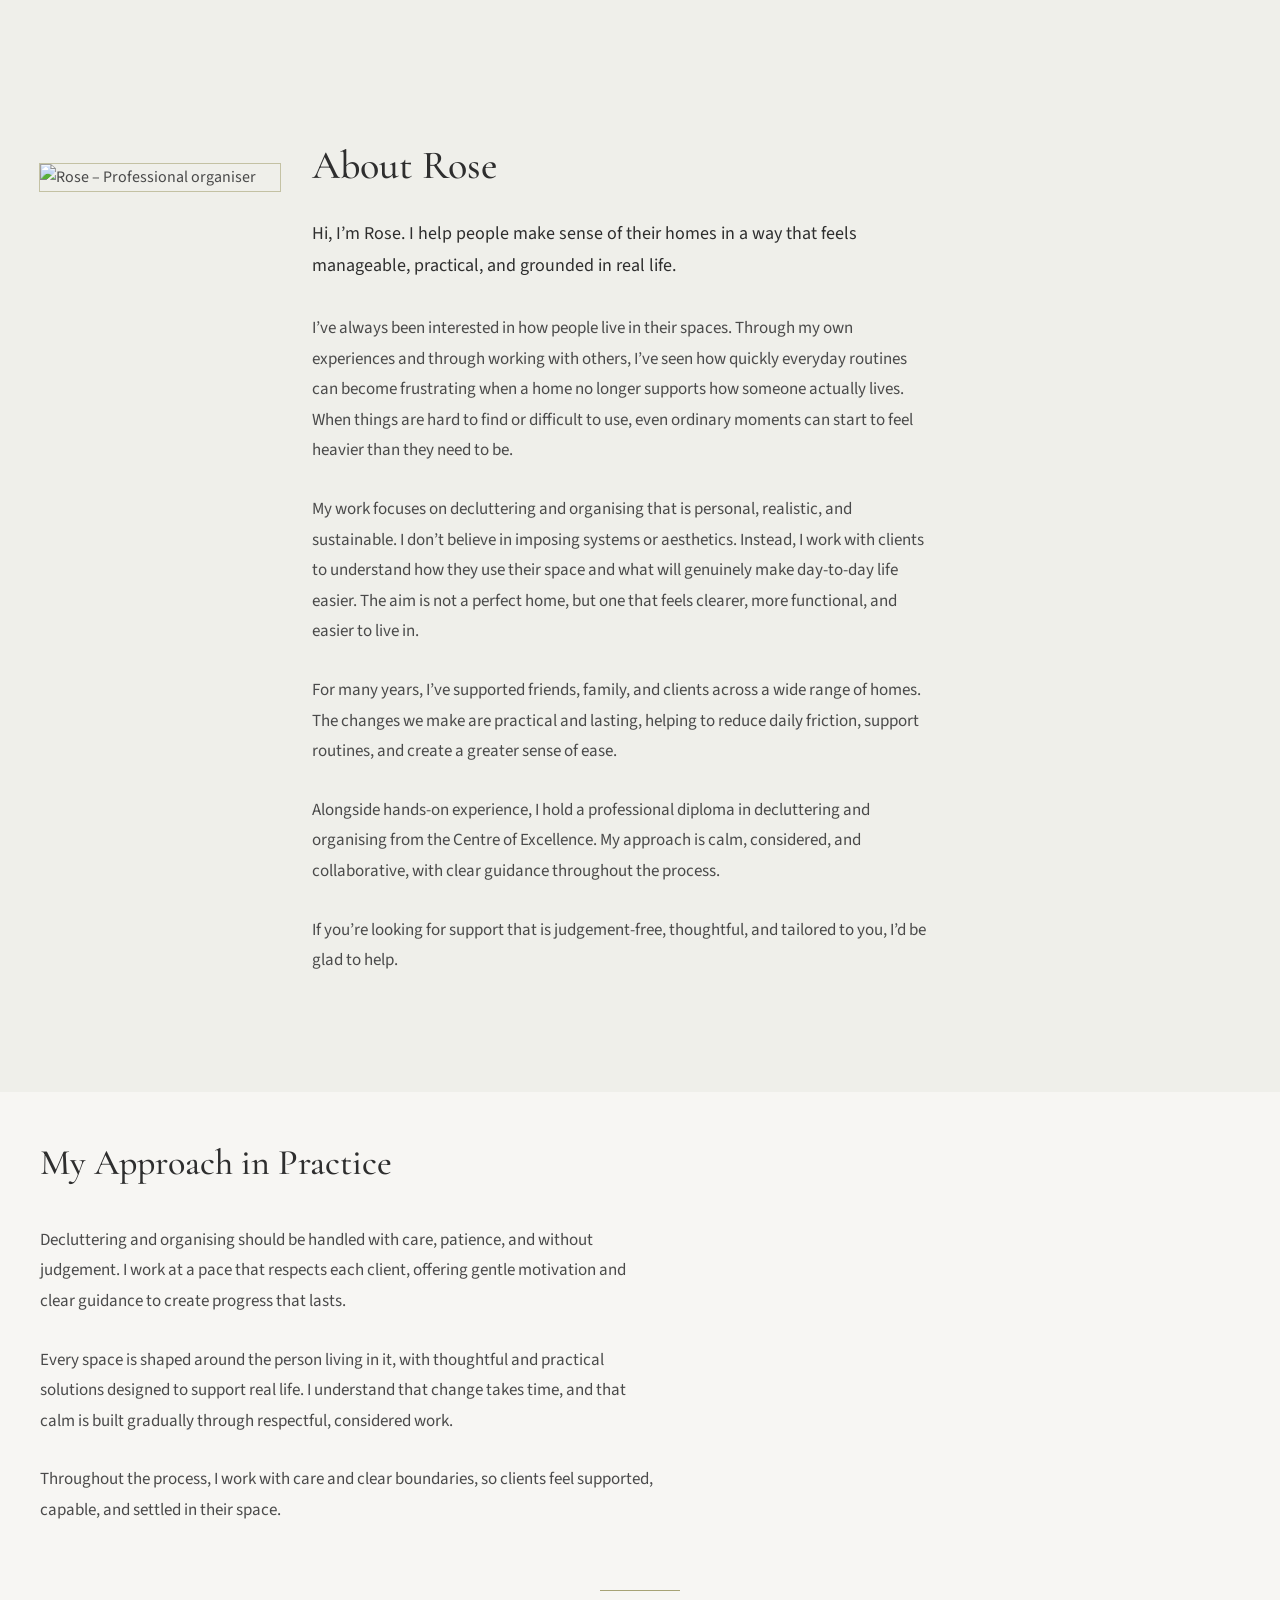
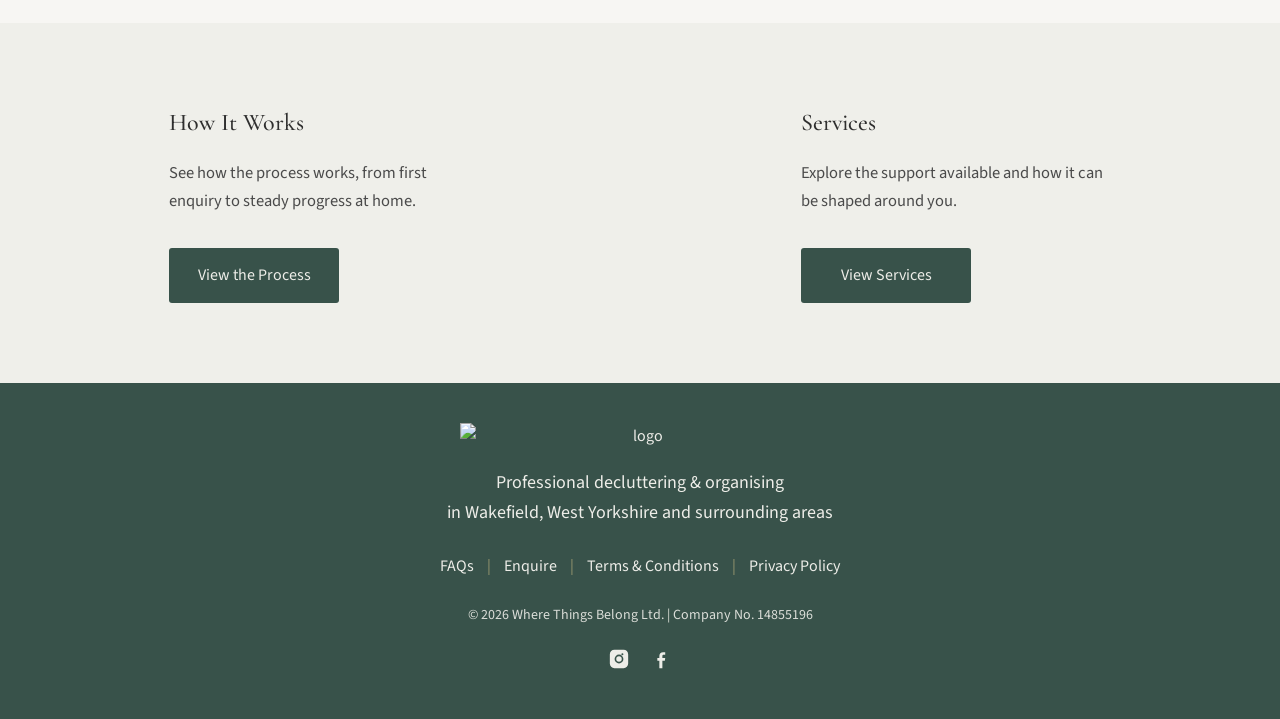
==== commit 9fd46162: "Update CTA button copy across site" ====
--- a/about.html
+++ b/about.html
@@ -99,7 +99,7 @@
 
 <h3>How It Works</h3>
 
-<p>Clear guidance on what to expect from first enquiry to completed sessions.</p>
+<p>See how the process works, from first enquiry to steady progress at home.</p>
 
 <a href="HIW.html" class="btn-primary">View the Process</a>
 
@@ -110,7 +110,7 @@
 
 <h3>Services</h3>
 
-<p>An overview of the spaces and types of support available.</p>
+<p>Explore the support available and how it can be shaped around you.</p>
 
 <a href="Services.html" class="btn-primary">View Services</a>
 
--- a/style.css
+++ b/style.css
@@ -219,6 +219,7 @@
   
   .final-cta{
   background:#EFEFEA;
+  padding: 80px 0;
   }
   
   .cta-grid{
@@ -393,7 +394,7 @@
   
   .cta-band{
   background:#EFEFEA;
-  padding:80px 0;
+  padding:80px 0 20px;
   }
   
   .cta-grid{
@@ -545,7 +546,7 @@
   width: 80px;
   height: 1px;
   background: #A7A376;
-  margin: 64px auto 48px;
+  margin: 64px auto 32px;
 }
 
 
